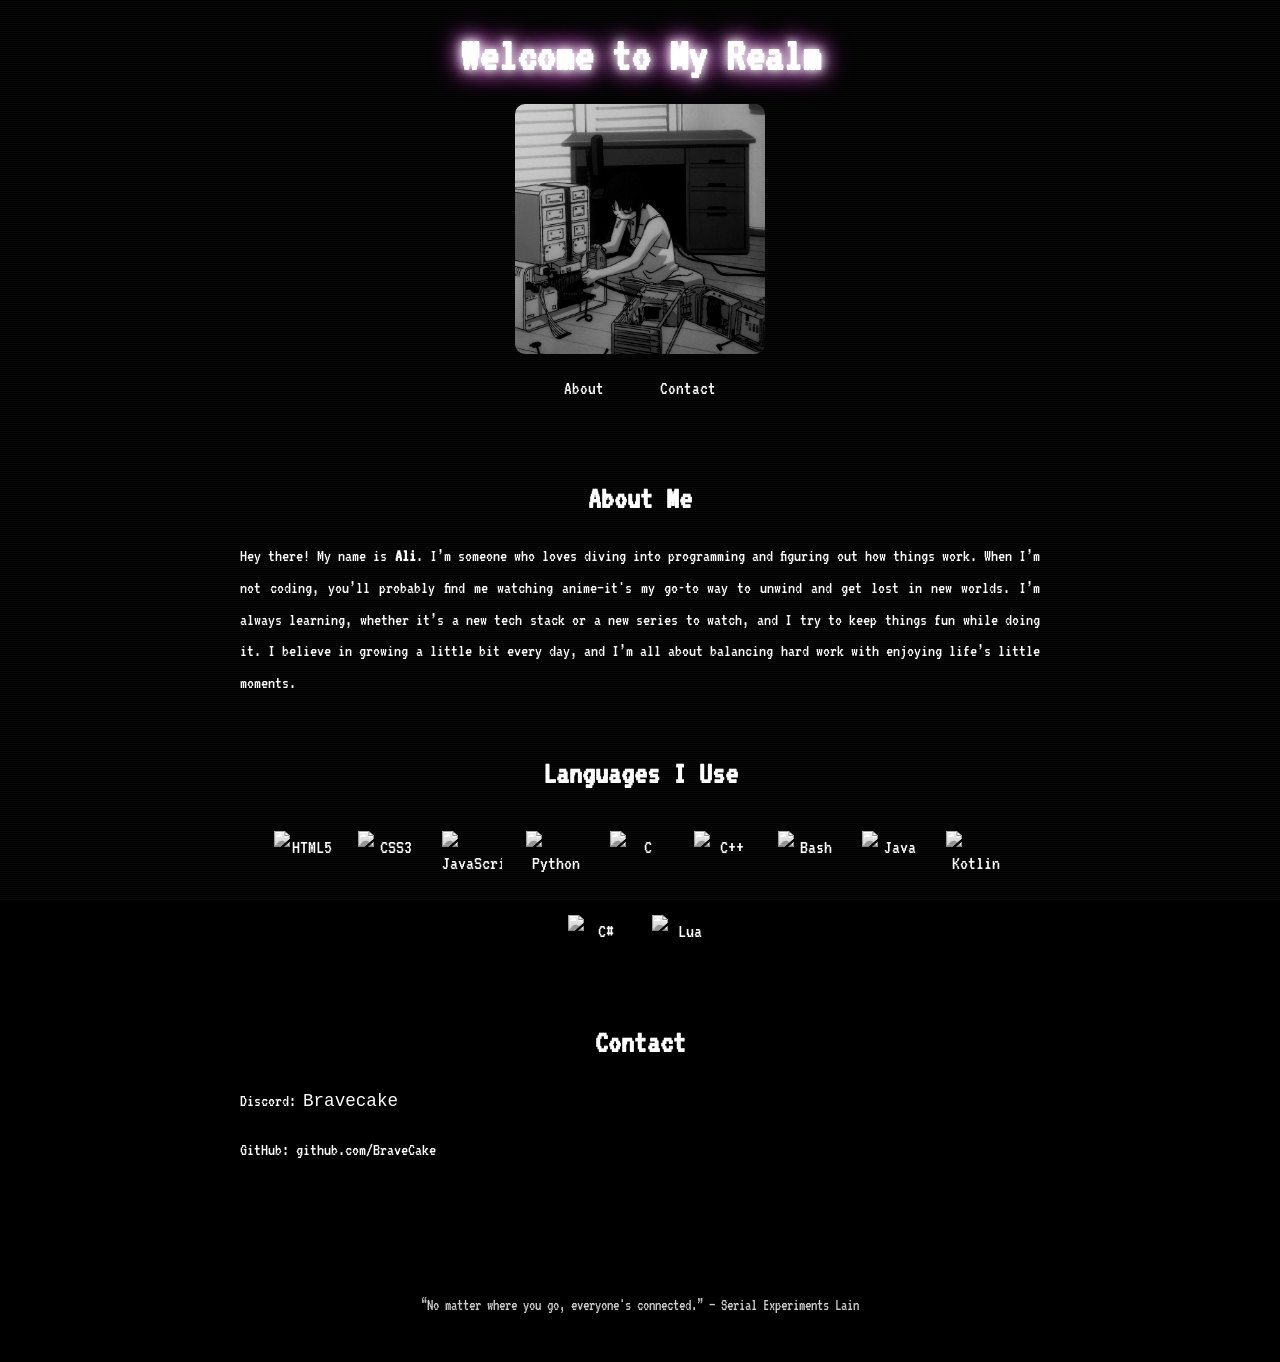
==== index.html @ 22b548be "Add files via upload" ====
<!DOCTYPE html>
<html lang="en">
<head>
  <meta charset="UTF-8" />
  <meta name="viewport" content="width=device-width, initial-scale=1.0" />
  <title>My Lain-Themed Website</title>
  <style>
    @import url('https://fonts.googleapis.com/css2?family=VT323&family=Press+Start+2P&display=swap');

    body {
      margin: 0;
      background-color: #000;
      color: #fff;
      font-family: 'VT323', monospace;
      font-size: 20px;
      display: flex;
      flex-direction: column;
      align-items: center;
      justify-content: flex-start;
      min-height: 100vh;
      padding: 2rem;
    }

    header {
      text-align: center;
      margin-bottom: 3rem;
      position: relative;
    }

    h1 {
      font-size: 3rem;
      text-shadow: 0 0 10px #fff, 0 0 20px #fff, 0 0 30px #ff00ff;
      margin: 0;
      animation: glitch 1.5s infinite linear;
    }

    nav {
      margin-top: 1.5rem;
    }

    nav a {
      color: #fff;
      margin: 0 1.5rem;
      text-decoration: none;
      border-bottom: 1px solid transparent;
      font-size: 1.2rem;
      position: relative;
      padding-bottom: 2px;
      transition: all 0.3s ease-in-out;
    }

    nav a:hover {
      border-color: #fff;
      transform: scale(1.1);
    }

    nav a::after {
      content: '';
      position: absolute;
      bottom: 0;
      left: 0;
      width: 100%;
      height: 2px;
      background: #fff;
      transform: scaleX(0);
      transform-origin: bottom right;
      transition: transform 0.3s ease-out;
    }

    nav a:hover::after {
      transform: scaleX(1);
      transform-origin: bottom left;
    }

    .content {
      max-width: 800px;
      line-height: 1.6;
      margin-bottom: 3rem;
    }

    footer {
      margin-top: 3rem;
      font-size: 1rem;
      opacity: 0.8;
      text-align: center;
    }

    footer a {
      color: #fff;
      text-decoration: none;
    }

    footer a:hover {
      text-decoration: underline;
    }

    .glitch {
      animation: glitch 1s infinite;
    }

    @keyframes glitch {
      0% { transform: translate(0); }
      20% { transform: translate(-2px, 2px); }
      40% { transform: translate(2px, -1px); }
      60% { transform: translate(-1px, 1px); }
      80% { transform: translate(1px, -2px); }
      100% { transform: translate(0); }
    }

    a.icon-link {
      color: #fff;
      text-decoration: none;
    }

    a.icon-link:hover {
      text-shadow: 0 0 5px #fff;
    }

    .animated-bg {
      position: fixed;
      top: 0;
      left: 0;
      width: 100%;
      height: 100%;
      background: repeating-linear-gradient(
        0deg,
        rgba(255, 255, 255, 0.03) 0px,
        rgba(255, 255, 255, 0.03) 1px,
        transparent 1px,
        transparent 2px
      );
      z-index: -1;
      animation: bgmove 10s linear infinite;
    }

    @keyframes bgmove {
      0% { background-position: 0 0; }
      100% { background-position: 0 100%; }
    }

    .lain-img {
      width: 250px;
      margin: 1.5rem auto;
      display: block;
      filter: grayscale(100%) contrast(120%) brightness(90%);
      border-radius: 10px;
      transition: transform 0.3s ease-in-out;
    }

    .lain-img:hover {
      transform: scale(1.05);
    }

    section h2 {
      font-size: 2rem;
      margin-bottom: 1rem;
      text-align: center;
    }

    section p {
      font-size: 1.1rem;
      line-height: 1.8;
      text-align: justify;
    }
    
.languages {
  margin-top: 3rem;
  text-align: center;
}

.languages h2 {
  font-size: 2rem;
  margin-bottom: 1rem;
}

.language-logos {
  display: flex;
  flex-wrap: wrap;
  justify-content: center;
  gap: 1.5rem;
  padding: 1rem;
}

.language-logos img {
  width: 60px;
  height: 60px;
  transition: transform 0.3s ease, filter 0.3s ease;
  filter: grayscale(100%) contrast(110%);
}

.language-logos img:hover {
  transform: scale(1.1);
  filter: grayscale(0%) brightness(110%);
}

  </style>
</head>
<body>
  <div class="animated-bg"></div>
  <header>
    <h1 class="glitch">Welcome to My Realm</h1>
    <img class="lain-img" src="lain_repair.jpg" alt="Lain Iwakura" onerror="this.style.display='none'" />
    <nav>
      <a href="#about">About</a>
      <a href="#contact">Contact</a>
    </nav>
  </header>

  <div class="content">
    <section id="about">
      <h2>About Me</h2>
      <p>Hey there! My name is <strong>Ali</strong>. I’m someone who loves diving into programming and figuring out how things work. When I’m not coding, you’ll probably find me watching anime—it's my go-to way to unwind and get lost in new worlds. I’m always learning, whether it’s a new tech stack or a new series to watch, and I try to keep things fun while doing it. I believe in growing a little bit every day, and I’m all about balancing hard work with enjoying life’s little moments.</p>
    </section>
<section id="languages" class="languages">
  <h2>Languages I Use</h2>
  <div class="language-logos">
    <img src="https://cdn.jsdelivr.net/gh/devicons/devicon/icons/html5/html5-original.svg" alt="HTML5" title="HTML5" />
    <img src="https://cdn.jsdelivr.net/gh/devicons/devicon/icons/css3/css3-original.svg" alt="CSS3" title="CSS3" />
    <img src="https://cdn.jsdelivr.net/gh/devicons/devicon/icons/javascript/javascript-original.svg" alt="JavaScript" title="JavaScript" />
    <img src="https://cdn.jsdelivr.net/gh/devicons/devicon/icons/python/python-original.svg" alt="Python" title="Python" />
    <img src="https://cdn.jsdelivr.net/gh/devicons/devicon/icons/c/c-original.svg" alt="C" title="C" />
    <img src="https://cdn.jsdelivr.net/gh/devicons/devicon/icons/cplusplus/cplusplus-original.svg" alt="C++" title="C++" />
    <img src="https://cdn.jsdelivr.net/gh/devicons/devicon/icons/bash/bash-original.svg" alt="Bash" title="Bash" />
    <img src="https://cdn.jsdelivr.net/gh/devicons/devicon/icons/java/java-original.svg" alt="Java" title="Java" />
    <img src="https://cdn.jsdelivr.net/gh/devicons/devicon/icons/kotlin/kotlin-original.svg" alt="Kotlin" title="Kotlin" />
    <img src="https://cdn.jsdelivr.net/gh/devicons/devicon/icons/csharp/csharp-original.svg" alt="C#" title="C#" />
    <img src="https://cdn.jsdelivr.net/gh/devicons/devicon/icons/lua/lua-original.svg" alt="Lua" title="Lua" />
    <img src="https://raw.githubusercontent.com/devicons/devicon/master/icons/assembly/assembly-original.svg" alt="Assembly" title="Assembly" onerror="this.style.display='none'" />
  </div>
</section>
    <section id="contact">
      <h2>Contact</h2>
      <p><i class="fa-brands fa-discord"></i> Discord: <span style="font-family: monospace;">Bravecake</span></p>
      <p><i class="fa-brands fa-github"></i> GitHub: <a class="icon-link" href="https://github.com/yourusername" target="_blank">github.com/BraveCake</a></p>
    </section>
  </div>

  <footer>
    <p>“No matter where you go, everyone's connected.” — Serial Experiments Lain</p>
  </footer>
  <script src="https://kit.fontawesome.com/77c06760ee.js" crossorigin="anonymous"></script>
</body>
</html>
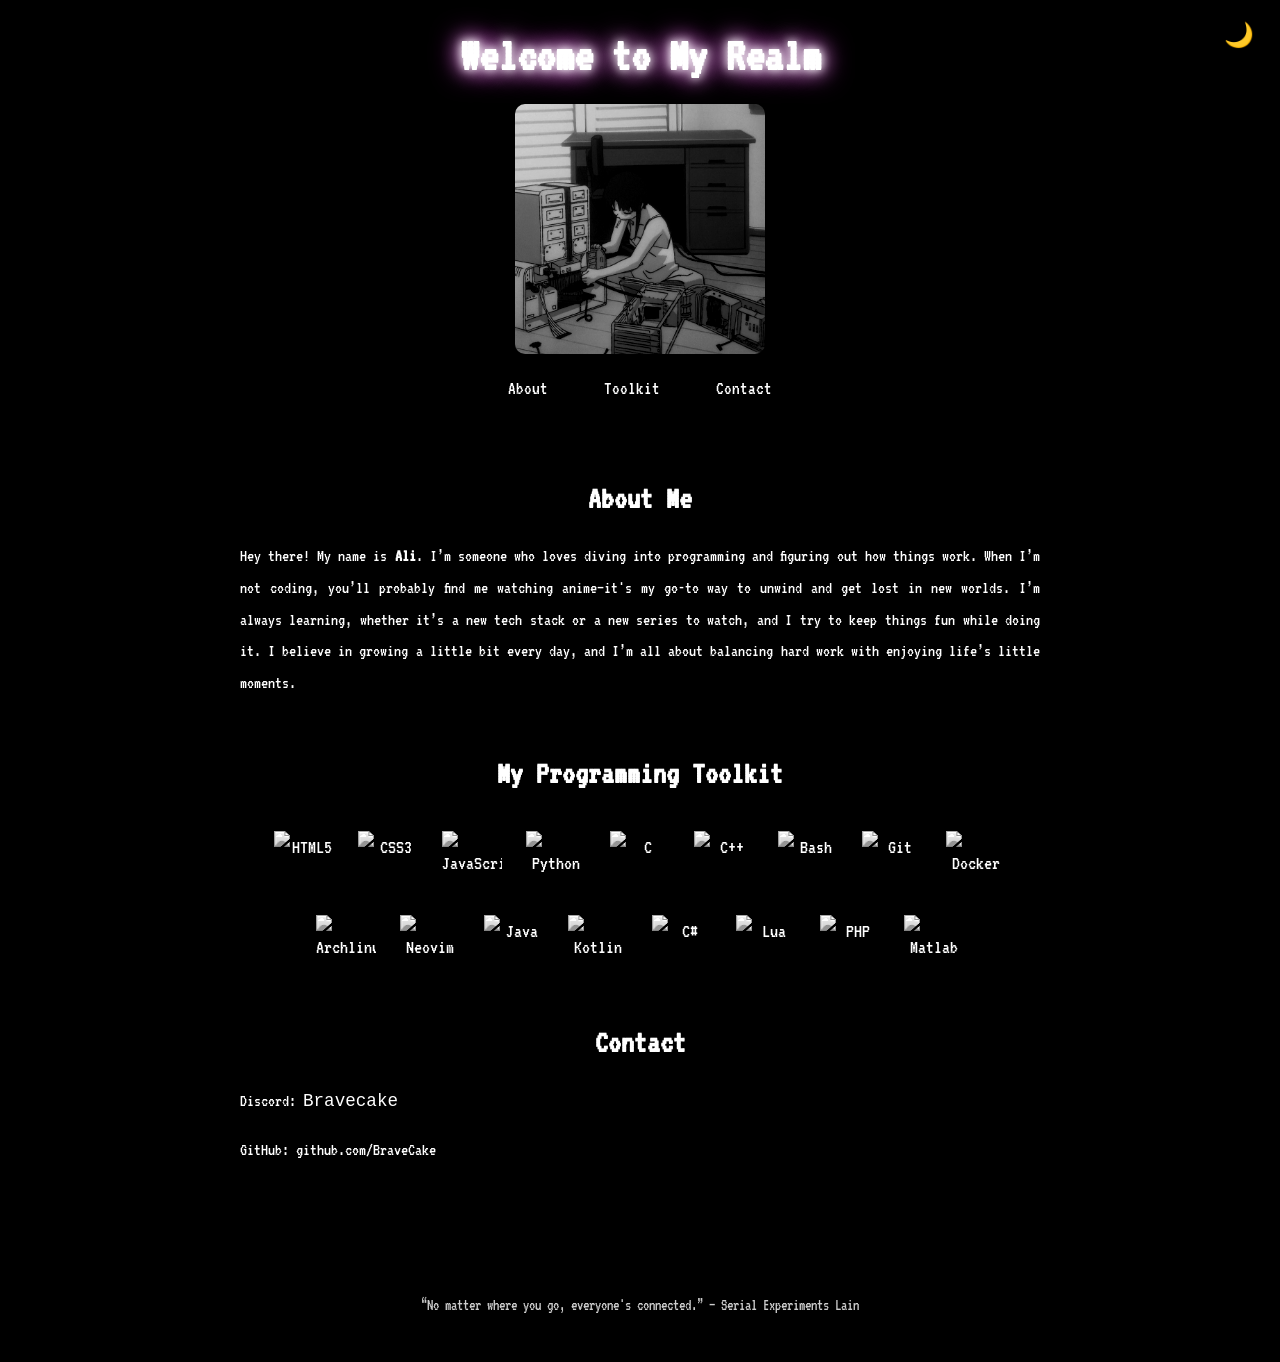
==== commit ddc0ddd8: "Add dark mode & Improve some semantics" ====
--- a/index.html
+++ b/index.html
@@ -1,244 +1,82 @@
-
 <!DOCTYPE html>
 <html lang="en">
+
 <head>
   <meta charset="UTF-8" />
   <meta name="viewport" content="width=device-width, initial-scale=1.0" />
   <title>My Lain-Themed Website</title>
-  <style>
-    @import url('https://fonts.googleapis.com/css2?family=VT323&family=Press+Start+2P&display=swap');
+  <meta property="og:type" content="website">
+  <meta property="og:title" content="bravecake's personal website">
+  <meta property="og:url" content="https://bravecake.me/">
+  <meta property="og:image" content="https://bravecake.me/lain_repair.jpg">
+  <meta property="og:description" content="a personal website of a very curious programmer">
+  <link rel="stylesheet" href="styles.css">
+</head>
 
-    body {
-      margin: 0;
-      background-color: #000;
-      color: #fff;
-      font-family: 'VT323', monospace;
-      font-size: 20px;
-      display: flex;
-      flex-direction: column;
-      align-items: center;
-      justify-content: flex-start;
-      min-height: 100vh;
-      padding: 2rem;
-    }
-
-    header {
-      text-align: center;
-      margin-bottom: 3rem;
-      position: relative;
-    }
-
-    h1 {
-      font-size: 3rem;
-      text-shadow: 0 0 10px #fff, 0 0 20px #fff, 0 0 30px #ff00ff;
-      margin: 0;
-      animation: glitch 1.5s infinite linear;
-    }
-
-    nav {
-      margin-top: 1.5rem;
-    }
-
-    nav a {
-      color: #fff;
-      margin: 0 1.5rem;
-      text-decoration: none;
-      border-bottom: 1px solid transparent;
-      font-size: 1.2rem;
-      position: relative;
-      padding-bottom: 2px;
-      transition: all 0.3s ease-in-out;
-    }
-
-    nav a:hover {
-      border-color: #fff;
-      transform: scale(1.1);
-    }
-
-    nav a::after {
-      content: '';
-      position: absolute;
-      bottom: 0;
-      left: 0;
-      width: 100%;
-      height: 2px;
-      background: #fff;
-      transform: scaleX(0);
-      transform-origin: bottom right;
-      transition: transform 0.3s ease-out;
-    }
-
-    nav a:hover::after {
-      transform: scaleX(1);
-      transform-origin: bottom left;
-    }
-
-    .content {
-      max-width: 800px;
-      line-height: 1.6;
-      margin-bottom: 3rem;
-    }
-
-    footer {
-      margin-top: 3rem;
-      font-size: 1rem;
-      opacity: 0.8;
-      text-align: center;
-    }
-
-    footer a {
-      color: #fff;
-      text-decoration: none;
-    }
-
-    footer a:hover {
-      text-decoration: underline;
-    }
-
-    .glitch {
-      animation: glitch 1s infinite;
-    }
-
-    @keyframes glitch {
-      0% { transform: translate(0); }
-      20% { transform: translate(-2px, 2px); }
-      40% { transform: translate(2px, -1px); }
-      60% { transform: translate(-1px, 1px); }
-      80% { transform: translate(1px, -2px); }
-      100% { transform: translate(0); }
-    }
-
-    a.icon-link {
-      color: #fff;
-      text-decoration: none;
-    }
-
-    a.icon-link:hover {
-      text-shadow: 0 0 5px #fff;
-    }
-
-    .animated-bg {
-      position: fixed;
-      top: 0;
-      left: 0;
-      width: 100%;
-      height: 100%;
-      background: repeating-linear-gradient(
-        0deg,
-        rgba(255, 255, 255, 0.03) 0px,
-        rgba(255, 255, 255, 0.03) 1px,
-        transparent 1px,
-        transparent 2px
-      );
-      z-index: -1;
-      animation: bgmove 10s linear infinite;
-    }
-
-    @keyframes bgmove {
-      0% { background-position: 0 0; }
-      100% { background-position: 0 100%; }
-    }
-
-    .lain-img {
-      width: 250px;
-      margin: 1.5rem auto;
-      display: block;
-      filter: grayscale(100%) contrast(120%) brightness(90%);
-      border-radius: 10px;
-      transition: transform 0.3s ease-in-out;
-    }
-
-    .lain-img:hover {
-      transform: scale(1.05);
-    }
-
-    section h2 {
-      font-size: 2rem;
-      margin-bottom: 1rem;
-      text-align: center;
-    }
-
-    section p {
-      font-size: 1.1rem;
-      line-height: 1.8;
-      text-align: justify;
-    }
-    
-.languages {
-  margin-top: 3rem;
-  text-align: center;
-}
-
-.languages h2 {
-  font-size: 2rem;
-  margin-bottom: 1rem;
-}
-
-.language-logos {
-  display: flex;
-  flex-wrap: wrap;
-  justify-content: center;
-  gap: 1.5rem;
-  padding: 1rem;
-}
-
-.language-logos img {
-  width: 60px;
-  height: 60px;
-  transition: transform 0.3s ease, filter 0.3s ease;
-  filter: grayscale(100%) contrast(110%);
-}
-
-.language-logos img:hover {
-  transform: scale(1.1);
-  filter: grayscale(0%) brightness(110%);
-}
-
-  </style>
-</head>
 <body>
-  <div class="animated-bg"></div>
+  <button id="theme-toggle" aria-label="Toggle Dark/Light Mode">🌙</button>
   <header>
-    <h1 class="glitch">Welcome to My Realm</h1>
+    <h1 class="glitch">Welcome to My Realm  
+    </h1>
     <img class="lain-img" src="lain_repair.jpg" alt="Lain Iwakura" onerror="this.style.display='none'" />
     <nav>
       <a href="#about">About</a>
+      <a href="#toolkit">Toolkit</a>
       <a href="#contact">Contact</a>
     </nav>
+    <!-- Dark/Light Mode Toggle -->
   </header>
 
-  <div class="content">
+  <main class="content">
     <section id="about">
       <h2>About Me</h2>
-      <p>Hey there! My name is <strong>Ali</strong>. I’m someone who loves diving into programming and figuring out how things work. When I’m not coding, you’ll probably find me watching anime—it's my go-to way to unwind and get lost in new worlds. I’m always learning, whether it’s a new tech stack or a new series to watch, and I try to keep things fun while doing it. I believe in growing a little bit every day, and I’m all about balancing hard work with enjoying life’s little moments.</p>
+      <p>Hey there! My name is <strong>Ali</strong>. I’m someone who loves diving into programming and figuring out how
+        things work. When I’m not coding, you’ll probably find me watching anime—it's my go-to way to unwind and get
+        lost in new worlds. I’m always learning, whether it’s a new tech stack or a new series to watch, and I try to
+        keep things fun while doing it. I believe in growing a little bit every day, and I’m all about balancing hard
+        work with enjoying life’s little moments.</p>
     </section>
-<section id="languages" class="languages">
-  <h2>Languages I Use</h2>
-  <div class="language-logos">
-    <img src="https://cdn.jsdelivr.net/gh/devicons/devicon/icons/html5/html5-original.svg" alt="HTML5" title="HTML5" />
-    <img src="https://cdn.jsdelivr.net/gh/devicons/devicon/icons/css3/css3-original.svg" alt="CSS3" title="CSS3" />
-    <img src="https://cdn.jsdelivr.net/gh/devicons/devicon/icons/javascript/javascript-original.svg" alt="JavaScript" title="JavaScript" />
-    <img src="https://cdn.jsdelivr.net/gh/devicons/devicon/icons/python/python-original.svg" alt="Python" title="Python" />
-    <img src="https://cdn.jsdelivr.net/gh/devicons/devicon/icons/c/c-original.svg" alt="C" title="C" />
-    <img src="https://cdn.jsdelivr.net/gh/devicons/devicon/icons/cplusplus/cplusplus-original.svg" alt="C++" title="C++" />
-    <img src="https://cdn.jsdelivr.net/gh/devicons/devicon/icons/bash/bash-original.svg" alt="Bash" title="Bash" />
-    <img src="https://cdn.jsdelivr.net/gh/devicons/devicon/icons/java/java-original.svg" alt="Java" title="Java" />
-    <img src="https://cdn.jsdelivr.net/gh/devicons/devicon/icons/kotlin/kotlin-original.svg" alt="Kotlin" title="Kotlin" />
-    <img src="https://cdn.jsdelivr.net/gh/devicons/devicon/icons/csharp/csharp-original.svg" alt="C#" title="C#" />
-    <img src="https://cdn.jsdelivr.net/gh/devicons/devicon/icons/lua/lua-original.svg" alt="Lua" title="Lua" />
-    <img src="https://raw.githubusercontent.com/devicons/devicon/master/icons/assembly/assembly-original.svg" alt="Assembly" title="Assembly" onerror="this.style.display='none'" />
-  </div>
-</section>
+    <section id="toolkit" class="toolkit">
+      <h2>My Programming Toolkit</h2>
+      <div class="language-logos">
+        <img src="https://cdn.jsdelivr.net/gh/devicons/devicon/icons/html5/html5-original.svg" alt="HTML5" title="HTML5" />
+        <img src="https://cdn.jsdelivr.net/gh/devicons/devicon/icons/css3/css3-original.svg" alt="CSS3" title="CSS3" />
+        <img src="https://cdn.jsdelivr.net/gh/devicons/devicon/icons/javascript/javascript-original.svg" alt="JavaScript" title="JavaScript" />
+        <img src="https://cdn.jsdelivr.net/gh/devicons/devicon/icons/python/python-original.svg" alt="Python" title="Python" />
+        <img src="https://cdn.jsdelivr.net/gh/devicons/devicon/icons/c/c-original.svg" alt="C" title="C" />
+        <img src="https://cdn.jsdelivr.net/gh/devicons/devicon/icons/cplusplus/cplusplus-original.svg" alt="C++" title="C++" />
+        <img src="https://cdn.jsdelivr.net/gh/devicons/devicon/icons/bash/bash-original.svg" alt="Bash" title="Bash" />
+        <img src="https://cdn.jsdelivr.net/gh/devicons/devicon/icons/git/git-original.svg" alt="Git" title="Git" />
+        <img src="https://cdn.jsdelivr.net/gh/devicons/devicon/icons/docker/docker-original.svg" alt="Docker" title="Docker" />
+        <img src="https://cdn.jsdelivr.net/gh/devicons/devicon/icons/archlinux/archlinux-original.svg" alt="Archlinux" title="Archlinux" />
+        <img src="https://cdn.jsdelivr.net/gh/devicons/devicon/icons/neovim/neovim-original.svg" alt="Neovim" title="Neovim" />
+        <img src="https://cdn.jsdelivr.net/gh/devicons/devicon/icons/java/java-original.svg" alt="Java" title="Java" />
+        <img src="https://cdn.jsdelivr.net/gh/devicons/devicon/icons/kotlin/kotlin-original.svg" alt="Kotlin" title="Kotlin" />
+        <img src="https://cdn.jsdelivr.net/gh/devicons/devicon/icons/csharp/csharp-original.svg" alt="C#" title="C#" />
+        <img src="https://cdn.jsdelivr.net/gh/devicons/devicon/icons/lua/lua-original.svg" alt="Lua" title="Lua" />
+        <img src="https://raw.githubusercontent.com/devicons/devicon/master/icons/php/php-original.svg" alt="PHP" title="PHP" />
+        <img src="https://raw.githubusercontent.com/devicons/devicon/master/icons/matlab/matlab-original.svg" alt="Matlab" title="Matlab" />
+      </div>
+    </section>
     <section id="contact">
       <h2>Contact</h2>
       <p><i class="fa-brands fa-discord"></i> Discord: <span style="font-family: monospace;">Bravecake</span></p>
-      <p><i class="fa-brands fa-github"></i> GitHub: <a class="icon-link" href="https://github.com/yourusername" target="_blank">github.com/BraveCake</a></p>
+      <p><i class="fa-brands fa-github"></i> GitHub: <a class="icon-link" href="https://github.com/BraveCake" target="_blank">github.com/BraveCake</a></p>
     </section>
-  </div>
+  </main>
 
   <footer>
     <p>“No matter where you go, everyone's connected.” — Serial Experiments Lain</p>
   </footer>
+
   <script src="https://kit.fontawesome.com/77c06760ee.js" crossorigin="anonymous"></script>
+  <script>
+    const themeToggleButton = document.getElementById('theme-toggle');
+    const body = document.body;
+    themeToggleButton.addEventListener('click', () => {
+      body.classList.toggle('light-mode');
+    });
+  </script>
 </body>
+
 </html>
--- a/styles.css
+++ b/styles.css
@@ -0,0 +1,231 @@
+@import url('https://fonts.googleapis.com/css2?family=VT323&family=Press+Start+2P&display=swap');
+
+html {
+    scroll-behavior: smooth;
+  }
+
+body {
+  margin: 0;
+  background-color: #000;
+  color: #fff;
+  font-family: 'VT323', monospace;
+  font-size: 20px;
+  display: flex;
+  flex-direction: column;
+  align-items: center;
+  justify-content: flex-start;
+  min-height: 100vh;
+  padding: 2rem;
+}
+
+header {
+  text-align: center;
+  margin-bottom: 3rem;
+  position: relative;
+}
+
+h1 {
+  font-size: 3rem;
+  text-shadow: 0 0 10px #fff, 0 0 20px #fff, 0 0 30px #ff00ff;
+  margin: 0;
+  animation: glitch 1.5s infinite linear;
+}
+
+nav {
+  margin-top: 1.5rem;
+}
+
+nav a {
+  color: #fff;
+  margin: 0 1.5rem;
+  text-decoration: none;
+  border-bottom: 1px solid transparent;
+  font-size: 1.2rem;
+  position: relative;
+  padding-bottom: 2px;
+  transition: all 0.3s ease-in-out;
+}
+
+nav a:hover {
+  border-color: #fff;
+  transform: scale(1.1);
+}
+
+nav a::after {
+  content: '';
+  position: absolute;
+  bottom: 0;
+  left: 0;
+  width: 100%;
+  height: 2px;
+  background: #fff;
+  transform: scaleX(0);
+  transform-origin: bottom right;
+  transition: transform 0.3s ease-out;
+}
+
+nav a:hover::after {
+  transform: scaleX(1);
+  transform-origin: bottom left;
+}
+
+.content {
+  max-width: 800px;
+  line-height: 1.6;
+  margin-bottom: 3rem;
+}
+
+footer {
+  margin-top: 3rem;
+  font-size: 1rem;
+  opacity: 0.8;
+  text-align: center;
+}
+
+footer a {
+  color: #fff;
+  text-decoration: none;
+}
+
+footer a:hover {
+  text-decoration: underline;
+}
+
+.glitch {
+  animation: glitch 1s infinite;
+}
+
+@keyframes glitch {
+  0% { transform: translate(0); }
+  20% { transform: translate(-2px, 2px); }
+  40% { transform: translate(2px, -1px); }
+  60% { transform: translate(-1px, 1px); }
+  80% { transform: translate(1px, -2px); }
+  100% { transform: translate(0); }
+}
+
+a.icon-link {
+  color: #fff;
+  text-decoration: none;
+}
+
+a.icon-link:hover {
+  text-shadow: 0 0 5px #fff;
+}
+
+.lain-img {
+  width: 250px;
+  margin: 1.5rem auto;
+  display: block;
+  filter: grayscale(100%) contrast(120%) brightness(90%);
+  border-radius: 10px;
+  transition: transform 0.3s ease-in-out;
+}
+
+.lain-img:hover {
+  transform: scale(1.05);
+}
+
+section h2 {
+  font-size: 2rem;
+  margin-bottom: 1rem;
+  text-align: center;
+}
+
+section p {
+  font-size: 1.1rem;
+  line-height: 1.8;
+  text-align: justify;
+}
+
+.toolkit {
+margin-top: 3rem;
+text-align: center;
+}
+
+.toolkit h2 {
+font-size: 2rem;
+margin-bottom: 1rem;
+}
+
+.language-logos {
+display: flex;
+flex-wrap: wrap;
+justify-content: center;
+gap: 1.5rem;
+padding: 1rem;
+}
+
+.language-logos img {
+width: 60px;
+height: 60px;
+transition: transform 0.3s ease, filter 0.3s ease;
+filter: grayscale(100%) contrast(110%);
+}
+
+.language-logos img:hover {
+transform: scale(1.1);
+filter: grayscale(0%) brightness(110%);
+}
+
+
+/* Light Mode Styles */
+body.light-mode {
+    background-color: #fff;
+    color: black;
+  }
+  
+  body.light-mode header{
+    background-color: #fff;
+  }
+  
+  body.light-mode nav a {
+    color: black;
+  }
+  
+  body.light-mode nav a:hover {
+    border-color: black;
+  }
+  
+  body.light-mode footer {
+    color: #000;
+  }
+  
+  /* Toolkit Section for Light Mode */
+  body.light-mode .toolkit h2, body.light-mode
+  .toolkit .language-logos img {
+    filter: none;
+  }
+  
+  body.light-mode .lain-img {
+    filter: grayscale(0%) contrast(100%) brightness(100%);
+  }
+  
+  body.light-mode a{
+  color:black;
+  }
+  button#theme-toggle {
+    background-color: transparent;
+    color: #fff;
+    border:none;
+    padding: 5px 10px;
+    font-size: 1.5rem;
+    cursor: pointer;
+    position: absolute;
+    top: 1rem;
+    right: 1rem;
+    border-radius: 5px;
+  }
+  
+  button#theme-toggle:hover {
+    background-color: #fff;
+    color: #000;
+
+  }
+
+  body.light-mode button#theme-toggle:hover {
+    background-color: #000;
+    color: #fff;
+  }
+
+  
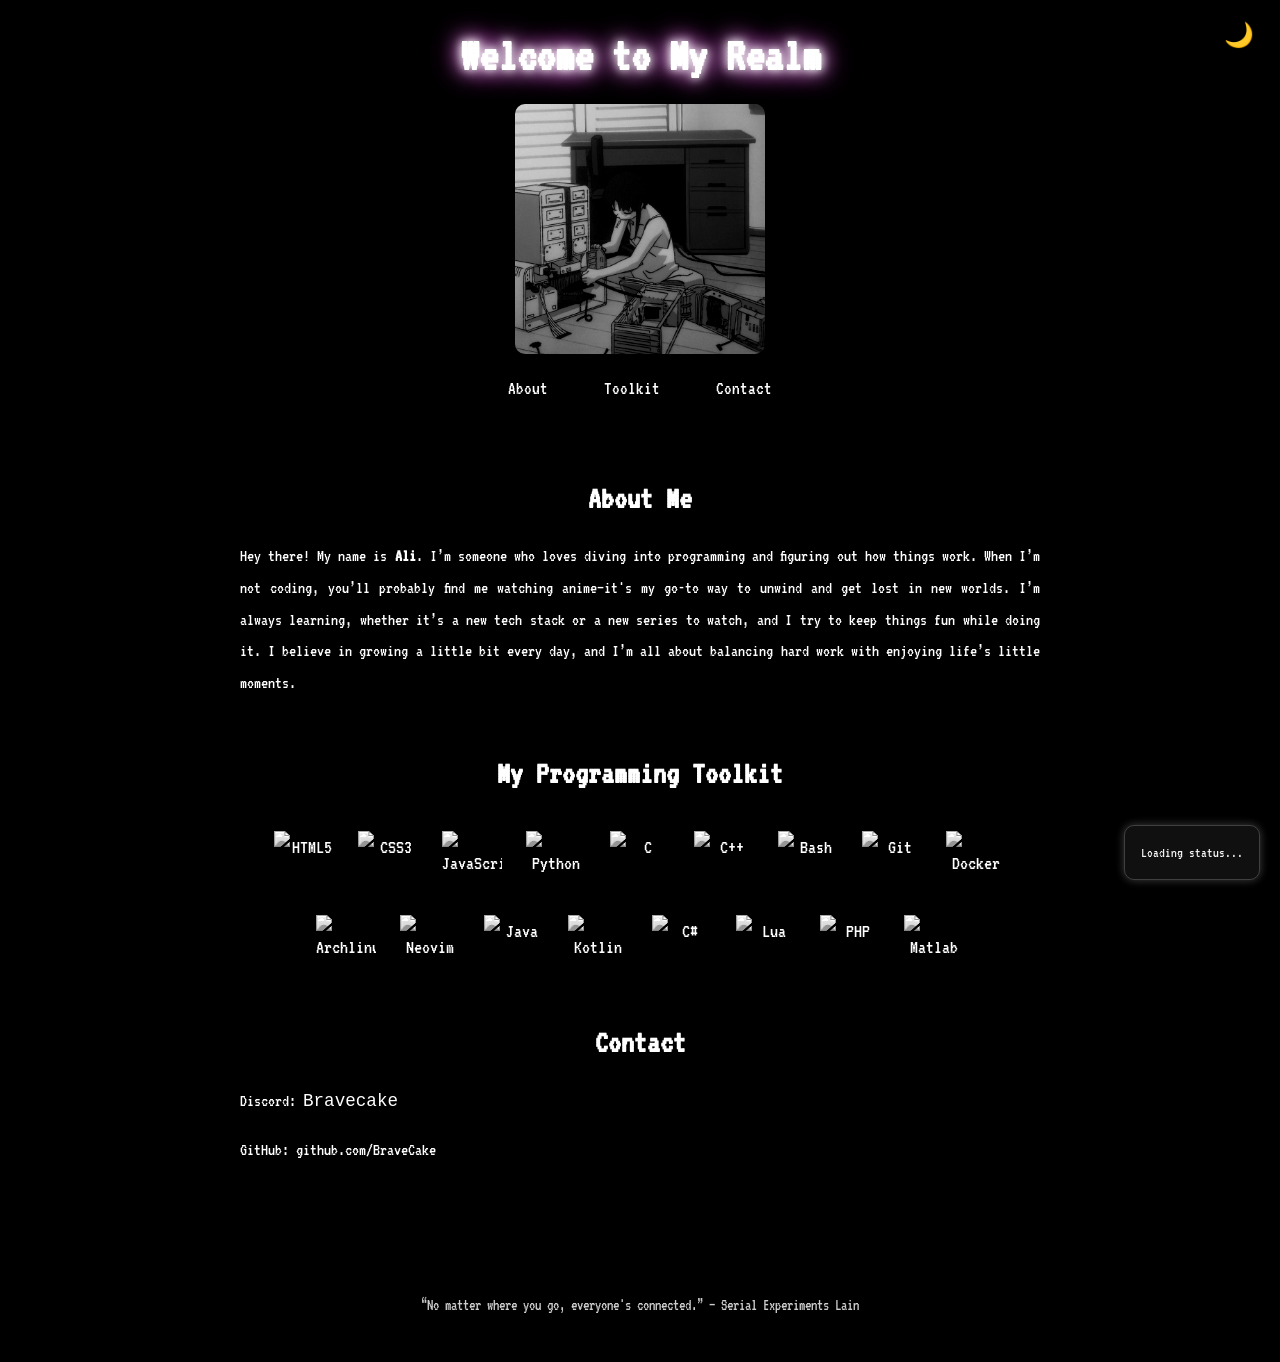
==== commit dcd0c5b7: "add discord presence" ====
--- a/index.html
+++ b/index.html
@@ -4,7 +4,7 @@
 <head>
   <meta charset="UTF-8" />
   <meta name="viewport" content="width=device-width, initial-scale=1.0" />
-  <title>My Lain-Themed Website</title>
+  <title>Bravecake</title>
   <meta property="og:type" content="website">
   <meta property="og:title" content="bravecake's personal website">
   <meta property="og:url" content="https://bravecake.me/">
@@ -19,6 +19,10 @@
     <h1 class="glitch">Welcome to My Realm  
     </h1>
     <img class="lain-img" src="lain_repair.jpg" alt="Lain Iwakura" onerror="this.style.display='none'" />
+    <div id="discord-status" class="presence-widget">
+      <i class="fa-solid fa-circle-xmark close-btn"></i>
+      <p>Loading status...</p>
+    </div>    
     <nav>
       <a href="#about">About</a>
       <a href="#toolkit">Toolkit</a>
@@ -65,6 +69,7 @@
     </section>
   </main>
 
+  
   <footer>
     <p>“No matter where you go, everyone's connected.” — Serial Experiments Lain</p>
   </footer>
@@ -76,6 +81,49 @@
     themeToggleButton.addEventListener('click', () => {
       body.classList.toggle('light-mode');
     });
+    const userId = "279803864033787905"; // Replace with your actual Discord user ID
+
+const ws = new WebSocket("wss://api.lanyard.rest/socket");
+const widget = document.getElementById("discord-status");
+
+ws.onopen = () => {
+  ws.send(JSON.stringify({
+    op: 2,
+    d: {
+      subscribe_to_id: userId
+    }
+  }));
+};
+
+ws.onmessage = (event) => {
+  const { t, d } = JSON.parse(event.data);
+  if (!d || !d.discord_status) return;
+
+  let statusText = `🟢 Online`;
+  if (d.discord_status === "idle") statusText = "🌙 Idle";
+  if (d.discord_status === "dnd") statusText = "⛔ Do Not Disturb";
+  if (d.discord_status === "offline") statusText = "⚫ Offline";
+
+  let activityText = "Not doing anything special.";
+  const activity = d.activities?.find(act => act.type === 0); // type 0 = playing/watching/listening
+  if (activity) {
+    const name = activity.name;
+    const details = activity.details || "";
+    const state = activity.state || "";
+    activityText = `🎮 ${name}<br>${details}<br>${state}`;
+  }
+
+  widget.innerHTML = `
+    <i class="fa-solid fa-circle-xmark close-btn"></i>
+    <p><strong>Discord:</strong> ${statusText}</p>
+    <p>${activityText}</p>
+  `;
+  document.querySelector('.close-btn').addEventListener('click', () => {
+    document.getElementById('discord-status').style.display = 'none';
+  });
+
+};
+
   </script>
 </body>
 
--- a/styles.css
+++ b/styles.css
@@ -168,43 +168,83 @@
 filter: grayscale(0%) brightness(110%);
 }
 
+.presence-widget {
+  position: fixed;
+  bottom: 20px;
+  right: 20px;
+  background-color: #111;
+  border: 1px solid #444;
+  padding: 1rem;
+  border-radius: 10px;
+  font-size: 0.9rem;
+  color: #fff;
+  font-family: 'VT323', monospace;
+  z-index: 9999;
+  opacity: 0.95;
+  box-shadow: 0 0 10px #444;
+  max-width: 300px;
+  transition: all 0.3s ease;
+}
+
+.presence-widget p {
+  margin: 0.2rem 0;
+}
+
+.close-btn {
+  position: absolute;
+  top: 5px;
+  right: 8px;
+  color: #888;
+  cursor: pointer;
+  font-size: 0.8rem;
+  transition: color 0.3s ease;
+}
+
+.close-btn:hover {
+  color: #ff4d4d;
+}
+
+
+
+
 
 /* Light Mode Styles */
 body.light-mode {
     background-color: #fff;
     color: black;
-  }
-  
-  body.light-mode header{
+}
+  
+body.light-mode header{
     background-color: #fff;
-  }
-  
-  body.light-mode nav a {
+}
+  
+body.light-mode nav a {
     color: black;
-  }
-  
-  body.light-mode nav a:hover {
+}
+  
+body.light-mode nav a:hover {
     border-color: black;
-  }
-  
-  body.light-mode footer {
+}
+  
+body.light-mode footer {
     color: #000;
-  }
+}
   
   /* Toolkit Section for Light Mode */
-  body.light-mode .toolkit h2, body.light-mode
+body.light-mode .toolkit h2, body.light-mode
   .toolkit .language-logos img {
     filter: none;
-  }
-  
-  body.light-mode .lain-img {
+}
+  
+body.light-mode .lain-img {
     filter: grayscale(0%) contrast(100%) brightness(100%);
-  }
-  
-  body.light-mode a{
+}
+  
+body.light-mode a{
   color:black;
-  }
-  button#theme-toggle {
+}
+button#theme-toggle {
+    z-index:1;
     background-color: transparent;
     color: #fff;
     border:none;
@@ -215,17 +255,21 @@
     top: 1rem;
     right: 1rem;
     border-radius: 5px;
-  }
-  
-  button#theme-toggle:hover {
+}
+  
+button#theme-toggle:hover {
     background-color: #fff;
     color: #000;
 
-  }
-
-  body.light-mode button#theme-toggle:hover {
+}
+
+body.light-mode button#theme-toggle:hover {
     background-color: #000;
     color: #fff;
-  }
-
-  
+}
+
+body.light-mode .presence-widget{
+  background:#fff;
+  color:black;
+
+}
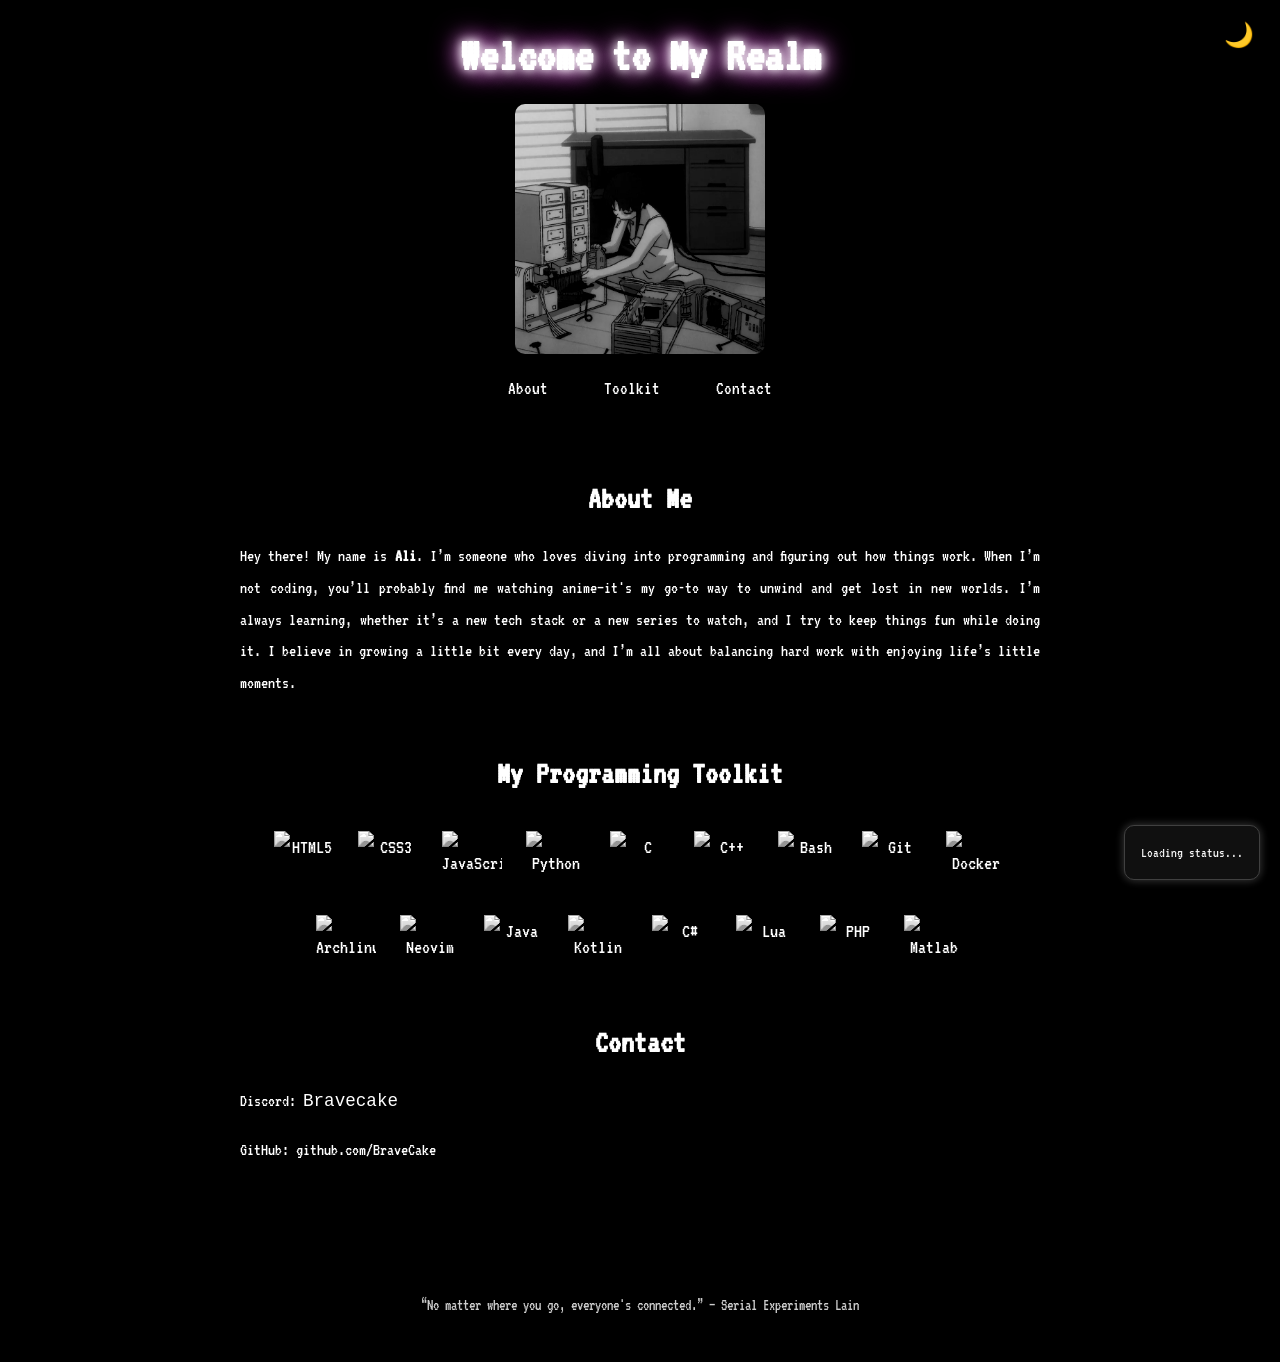
==== commit ac87d9a5: "make appearance of dark mode change when toggling it" ====
--- a/index.html
+++ b/index.html
@@ -2,23 +2,27 @@
 <html lang="en">
 
 <head>
-  <meta charset="UTF-8" />
-  <meta name="viewport" content="width=device-width, initial-scale=1.0" />
   <title>Bravecake</title>
+  <meta charset="UTF-8">
+  <meta name="viewport" content="width=device-width, initial-scale=1.0">
+  <meta name="description" content="a personal website of a very curious programmer">
+  <meta name="keywords" content="Bravecake, programming, Ali">
+  <meta name="author" content="Bravecake">
+  <meta name="viewport" content="width=device-width, initial-scale=1.0">
   <meta property="og:type" content="website">
   <meta property="og:title" content="bravecake's personal website">
   <meta property="og:url" content="https://bravecake.me/">
-  <meta property="og:image" content="https://bravecake.me/lain_repair.jpg">
+  <meta property="og:image" content="https://bravecake.me/lain_repair.webp">
   <meta property="og:description" content="a personal website of a very curious programmer">
   <link rel="stylesheet" href="styles.css">
 </head>
 
-<body>
-  <button id="theme-toggle" aria-label="Toggle Dark/Light Mode">🌙</button>
+<body> 
+  <button id="theme-toggle" aria-label="Toggle Dark/Light Mode" title="light mode" >🌙</button>
   <header>
     <h1 class="glitch">Welcome to My Realm  
     </h1>
-    <img class="lain-img" src="lain_repair.jpg" alt="Lain Iwakura" onerror="this.style.display='none'" />
+    <img class="lain-img" src="lain_repair.webp" alt="Lain Iwakura" onerror="this.style.display='none'" />
     <div id="discord-status" class="presence-widget">
       <i class="fa-solid fa-circle-xmark close-btn"></i>
       <p>Loading status...</p>
@@ -28,7 +32,6 @@
       <a href="#toolkit">Toolkit</a>
       <a href="#contact">Contact</a>
     </nav>
-    <!-- Dark/Light Mode Toggle -->
   </header>
 
   <main class="content">
@@ -80,6 +83,13 @@
     const body = document.body;
     themeToggleButton.addEventListener('click', () => {
       body.classList.toggle('light-mode');
+      if(body.classList.contains('light-mode')) {
+	themeToggleButton.innerHTML = '☀️';
+	themeToggleButton.title = 'dark mode';
+      } else {
+	themeToggleButton.innerHTML = '🌙';
+	themeToggleButton.title = 'light mode';
+      }
     });
     const userId = "279803864033787905"; // Replace with your actual Discord user ID
 
